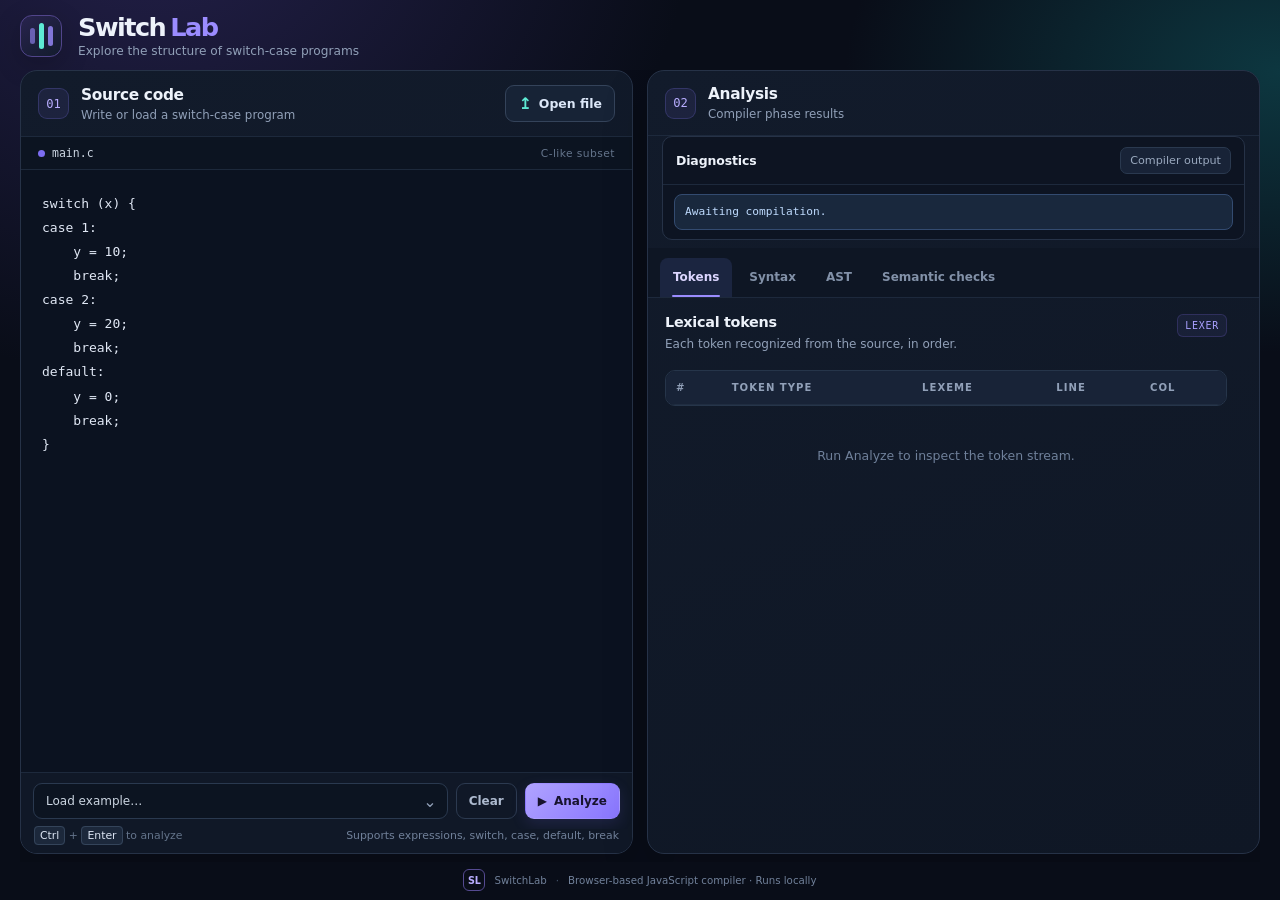
==== frontend/index.html @ 9bda3743 "Add frontend switch-case compiler" ====
<!doctype html>
<html lang="en">
<head>
  <meta charset="utf-8">
  <meta name="viewport" content="width=device-width, initial-scale=1">
  <meta name="theme-color" content="#0b1020">
  <title>SwitchLab — Compiler Front End</title>
  <link rel="stylesheet" href="style.css">
</head>
<body>
  <div class="app-shell">
    <header class="topbar">
      <div class="brand">
        <div class="brand-mark" aria-hidden="true"><span></span><span></span><span></span></div>
        <div class="brand-copy">
          <h1>Switch<span>Lab</span></h1>
          <p class="subtitle">Explore the structure of switch-case programs</p>
        </div>
      </div>
    </header>

    <main>
      <section id="fatal-error" class="fatal-error" hidden role="alert">
        <strong class="fatal-title">Compiler unavailable</strong>
        <p class="fatal-detail"></p>
      </section>

      <div class="workspace">
        <section class="editor-panel panel" aria-labelledby="source-heading">
          <div class="panel-heading editor-heading">
            <div class="heading-title">
              <span class="section-kicker">01</span>
              <div><h2 id="source-heading">Source code</h2><p>Write or load a switch-case program</p></div>
            </div>
            <label class="file-button" for="file-input"><span aria-hidden="true">↥</span> Open file</label>
            <input id="file-input" type="file" accept=".c,.txt,text/plain" hidden>
          </div>

          <div class="editor-meta"><span class="file-pill"><span class="file-dot"></span> main.c</span><span class="editor-language">C-like subset</span></div>
          <label class="sr-only" for="source-editor">C source code</label>
          <textarea id="source-editor" spellcheck="false" autocapitalize="off" autocomplete="off" aria-label="C source code" placeholder="switch (x) {&#10;  case 1:&#10;    y = 10; break;&#10;  default:&#10;    y = 0; break;&#10;}"></textarea>

          <div class="editor-controls">
            <div class="sample-control"><label class="sr-only" for="example-select">Load sample program</label><span class="control-icon" aria-hidden="true">⌄</span><select id="example-select"></select></div>
            <button id="btn-clear" class="button button-quiet" type="button">Clear</button>
  
            <button id="btn-analyze" class="button button-primary" type="button"><span aria-hidden="true">▶</span> Analyze</button>
          </div>
          <div class="editor-footer"><span><kbd>Ctrl</kbd> + <kbd>Enter</kbd> to analyze</span><span class="scope-note">Supports expressions, switch, case, default, break</span></div>
        </section>

        <section class="results-panel panel" aria-labelledby="results-heading">
          <div class="panel-heading results-heading">
            <div class="heading-title">
              <span class="section-kicker">02</span>
              <div><h2 id="results-heading">Analysis</h2><p>Compiler phase results</p></div>
            </div>
          </div>

          <section class="diagnostics-panel" aria-label="Compiler diagnostics">
            <div class="diagnostics-heading">
              <div><h3>Diagnostics</h3></div>
              <span id="console-status" class="console-status">Awaiting compilation</span>
            </div>
            <div id="console-messages" class="console-messages"><p class="empty-state">Analyze your source.</p></div>
          </section>

          <div class="tabs" role="tablist" aria-label="Analysis result categories">
            <button role="tab" id="tab-tokens" data-tab="tokens" aria-selected="true" class="tab--active" type="button">Tokens</button>
            <button role="tab" id="tab-parse" data-tab="parse" aria-selected="false" type="button">Syntax</button>
            <button role="tab" id="tab-ast" data-tab="ast" aria-selected="false" type="button">AST</button>
            <button role="tab" id="tab-semantics" data-tab="semantics" aria-selected="false" type="button">Semantic checks</button>
          </div>

          <section class="tab-panel tab-panel--active" data-tab="tokens" role="tabpanel" aria-labelledby="tab-tokens" aria-hidden="false">
            <div class="panel-intro"><div><h3>Lexical tokens</h3><p>Each token recognized from the source, in order.</p></div><span class="mini-tag">LEXER</span></div>
            <div class="table-wrap">
              <table><thead><tr><th>#</th><th>Token type</th><th>Lexeme</th><th>Line</th><th>Col</th></tr></thead><tbody id="tokens-body"></tbody></table>
            </div>
            <p id="tokens-empty" class="empty-state">Run Analyze to inspect the token stream.</p>
          </section>

          <section class="tab-panel" data-tab="parse" role="tabpanel" aria-labelledby="tab-parse" aria-hidden="true">
            <div class="panel-intro"><div><h3>Syntax analysis</h3><p>Whether the input matches the implemented grammar.</p></div><span class="mini-tag">PARSER</span></div>
            <div id="parse-status" class="parse-status parse-status--idle"><span class="status-icon">◷</span> Awaiting analysis</div>
            <pre id="parse-error" class="error-detail" hidden></pre>
          </section>

          <section class="tab-panel" data-tab="ast" role="tabpanel" aria-labelledby="tab-ast" aria-hidden="true">
            <div class="panel-intro"><div><h3>Abstract syntax tree</h3></div><span class="mini-tag">AST</span></div>
            <div id="ast-root"></div>
            <p id="ast-empty" class="empty-state">No AST yet. Analyze a valid program first.</p>
          </section>

          <section class="tab-panel" data-tab="semantics" role="tabpanel" aria-labelledby="tab-semantics" aria-hidden="true">
            <div class="panel-intro"><div><h3>Semantic checks</h3><p>Checks implemented by this mini compiler.</p></div><span class="mini-tag">SEMANTICS</span></div>
            <div id="sem-status" class="sem-status sem-status--idle"><span class="status-icon">◷</span> Awaiting analysis</div>
            <div id="sem-list"></div>
          </section>
        </section>
      </div>

    </main>
    <footer><span class="footer-mark">SL</span><span>SwitchLab</span><span class="footer-separator">·</span><span>Browser-based JavaScript compiler · Runs locally</span></footer>
  </div>
  <script src="engines/js-compiler.js"></script>
  <script src="app.js"></script>
</body>
</html>
---- frontend/style.css ----
:root{color-scheme:dark;--bg:#090d18;--panel:#111827;--panel-2:#0d1422;--line:#263247;--line-soft:#1d293c;--text:#edf2fa;--muted:#91a0b8;--subtle:#64748b;--accent:#9b8cff;--accent-strong:#7965f4;--cyan:#5eead4;--red:#fb7185;--yellow:#fbbf24;--green:#6ee7b7;font-family:Inter,ui-sans-serif,system-ui,-apple-system,"Segoe UI",sans-serif;background:var(--bg);color:var(--text);font-synthesis:none}
*{box-sizing:border-box}
body{margin:0;min-height:100vh;background:radial-gradient(ellipse at 12% -12%,#24204b 0,transparent 34%),radial-gradient(ellipse at 100% 8%,#0d3740 0,transparent 24%),var(--bg)}
button,select,textarea{font:inherit}
button,select,label{ -webkit-tap-highlight-color:transparent}
button:focus-visible,select:focus-visible,label:focus-visible,textarea:focus-visible{outline:2px solid var(--cyan);outline-offset:3px}
.app-shell{width:min(1540px,calc(100% - 56px));margin:0 auto}
.topbar{display:flex;align-items:center;justify-content:space-between;gap:24px;padding:34px 0 28px}
.brand{display:flex;align-items:center;gap:16px;min-width:0}
.brand-mark{width:54px;height:54px;border:1px solid #51458b;border-radius:17px;display:flex;align-items:center;justify-content:center;gap:4px;background:linear-gradient(145deg,#28234e,#131c2d);box-shadow:0 8px 28px #0003;flex-shrink:0}
.brand-mark span{display:block;width:5px;border-radius:4px;background:var(--accent)}
.brand-mark span:nth-child(1){height:16px;opacity:.6}.brand-mark span:nth-child(2){height:26px;background:var(--cyan)}.brand-mark span:nth-child(3){height:20px;opacity:.8}
.eyebrow{font-size:.68rem;font-weight:800;letter-spacing:.16em;color:#b3a8ff;margin:0 0 5px}
.brand h1{font-size:clamp(1.7rem,3vw,2.25rem);line-height:1.1;letter-spacing:-.06em;margin:0;font-weight:800}
.brand h1 span{color:var(--accent);margin-left:5px}
.subtitle{margin:7px 0 0;color:var(--muted);font-size:.88rem}
main{padding-bottom:10px}
.workspace{display:grid;grid-template-columns:minmax(360px,.94fr) minmax(0,1.06fr);gap:18px;align-items:stretch}
.panel{background:linear-gradient(160deg,#121b2b 0%,#0f1725 100%);border:1px solid var(--line);border-radius:17px;overflow:hidden;box-shadow:0 18px 50px #0002;min-width:0}
.panel-heading{display:flex;align-items:center;justify-content:space-between;gap:12px;padding:19px 21px;border-bottom:1px solid var(--line-soft)}
.heading-title{display:flex;align-items:center;gap:12px;min-width:0}
.section-kicker{display:grid;place-items:center;width:31px;height:31px;border-radius:9px;background:#8b7aff18;border:1px solid #8b7aff36;color:#b8adff;font:500 .76rem "DM Mono",monospace;flex-shrink:0}
.panel-heading h2{font-size:.96rem;letter-spacing:-.02em;margin:0;font-weight:800}
.panel-heading p{font-size:.74rem;color:var(--muted);margin:4px 0 0}
.file-button{display:inline-flex;align-items:center;gap:7px;padding:8px 12px;background:#172336;border:1px solid #34435a;border-radius:9px;color:#dce7f8;font-size:.78rem;font-weight:700;cursor:pointer;white-space:nowrap;transition:background .16s,border-color .16s}
.file-button:hover{background:#202f46;border-color:#586987}.file-button span{font-size:1rem;color:var(--cyan)}
.editor-meta{display:flex;align-items:center;justify-content:space-between;padding:11px 17px;background:#0c1421;border-bottom:1px solid #1d293b}
.file-pill{display:flex;align-items:center;gap:7px;color:#cbd5e1;font:500 .72rem "DM Mono",monospace}
.file-dot{width:7px;height:7px;border-radius:50%;background:#7c6df1}
.editor-language{color:var(--subtle);font-size:.67rem;letter-spacing:.04em}
#source-editor{display:block;width:100%;min-height:420px;resize:vertical;border:0;outline:0;border-radius:0;background:#0b1220;color:#e1e8f5;padding:22px 21px;font:13px/1.85 "DM Mono","Cascadia Code",Consolas,monospace;tab-size:4;caret-color:var(--cyan)}
#source-editor::selection{background:#6255aa88}#source-editor:focus{box-shadow:inset 3px 0 0 var(--accent)}
.editor-controls{display:flex;align-items:center;gap:8px;flex-wrap:wrap;padding:14px 15px;border-top:1px solid var(--line-soft);background:#101827}
.sample-control{position:relative;display:flex;align-items:center;flex:1;min-width:150px}
.sample-control select{width:100%;min-width:0;appearance:none;background:#0c1421;border:1px solid #2a394f;border-radius:9px;color:#cbd5e1;padding:10px 30px 10px 12px;font-size:.75rem;cursor:pointer}
.control-icon{position:absolute;right:11px;color:var(--muted);pointer-events:none;font-size:1rem}
.button{display:inline-flex;align-items:center;justify-content:center;gap:7px;border:1px solid transparent;border-radius:9px;padding:10px 12px;font-size:.75rem;font-weight:800;cursor:pointer;white-space:nowrap;transition:transform .15s,background .15s,border-color .15s,opacity .15s}
.button:active{transform:translateY(1px)}
.button-primary{background:linear-gradient(135deg,#b0a3ff,#8875ff);color:#17132e;box-shadow:0 5px 15px #8270ff24}.button-primary:hover{background:linear-gradient(135deg,#c0b7ff,#9b8cff)}.button-primary:disabled{opacity:.6;cursor:wait}
.button-secondary{background:#1a2639;border-color:#33445d;color:#d4def0}.button-secondary:hover{background:#24334b}
.button-quiet{background:transparent;border-color:#2c3a50;color:#aebbd0}.button-quiet:hover{background:#1b2739;color:#e2e8f0}
.toggle-state{font-size:.65rem;color:inherit;opacity:.72;border-left:1px solid currentColor;padding-left:7px;margin-left:1px}
.button[aria-pressed="true"]{background:#2b2850;border-color:#8270ff;color:#d9d3ff}
.editor-footer{display:flex;align-items:center;justify-content:space-between;gap:12px;padding:0 17px 15px;background:#101827;color:var(--subtle);font-size:.68rem}
kbd{font:inherit;padding:2px 5px;background:#1c283b;border:1px solid #34445a;border-radius:4px;color:#dbe4f3}
.scope-note{color:#71819a;text-align:right}
.tabs{display:flex;gap:4px;padding:10px 12px 0;border-bottom:1px solid var(--line-soft);overflow-x:auto;scrollbar-width:thin;background:#0e1624}
.tabs [role=tab]{position:relative;flex-shrink:0;border:0;border-radius:8px 8px 0 0;background:transparent;color:#8291a8;padding:12px 13px 13px;cursor:pointer;font-size:.75rem;font-weight:800;white-space:nowrap;transition:color .15s,background .15s}
.tabs [role=tab]:hover{color:#dce5f4;background:#182438}
.tabs [aria-selected=true]{background:#1b2540;color:#dcd6ff}
.tabs [aria-selected=true]::after{content:"";position:absolute;bottom:0;left:12px;right:12px;height:2px;border-radius:3px;background:var(--accent)}
.tab-panel{display:none;padding:21px 21px 24px;min-height:440px}.tab-panel--active{display:block}
.panel-intro{display:flex;align-items:flex-start;justify-content:space-between;gap:12px;margin-bottom:17px}
.panel-intro h3{font-size:.9rem;margin:0;letter-spacing:-.02em}.panel-intro p{font-size:.75rem;line-height:1.5;color:var(--muted);margin:5px 0 0}
.mini-tag{font:500 .62rem "DM Mono",monospace;letter-spacing:.08em;color:#a9a0ff;border:1px solid #6557b64a;background:#8b7aff12;padding:5px 7px;border-radius:6px;white-space:nowrap}
.table-wrap{overflow:auto;max-height:460px;border:1px solid #26354a;border-radius:10px}
table{width:100%;border-collapse:collapse;text-align:left;font-size:.76rem}
thead{position:sticky;top:0;z-index:1}
th{font-size:.63rem;text-transform:uppercase;letter-spacing:.1em;color:#91a0b8;background:#182337;font-weight:800}
th,td{padding:11px 10px;border-bottom:1px solid #202d41}
tbody tr:last-child td{border-bottom:0}tbody tr:hover td{background:#172235}
td{color:#d8e1ef}td code,.td-lexeme code{font:500 .75rem "DM Mono",monospace;color:#e5dfff}
.td-index,.td-line{font: .72rem "DM Mono",monospace;color:#8494ad}
.token-badge{display:inline-block;padding:4px 7px;border-radius:5px;background:#24314a;color:#c5d2eb;font:500 .64rem "DM Mono",monospace}
.tok-keyword{background:#302b55;color:#d5ccff}.tok-number{background:#173b3c;color:#8cebd7}.tok-ident{background:#20344e;color:#b9d7ff}.tok-punct{background:#2b3445;color:#cbd5e1}.tok-operator{background:#3b3021;color:#f4c890}.tok-invalid{background:#512634;color:#ffc0cc}
.empty-state{padding:27px 14px;text-align:center;color:#6f809a;font-size:.78rem;line-height:1.6}
.parse-status,.sem-status{padding:15px 16px;border-radius:10px;font-size:.82rem;line-height:1.6;border:1px solid transparent}
.parse-status--idle,.sem-status--idle{background:#172235;border-color:#29384e;color:#9eacc1}
.parse-status--ok,.sem-status--ok{background:#10342f;border-color:#1e5b4e;color:#9df0d2}
.parse-status--error,.sem-status--error{background:#3b202c;border-color:#733747;color:#ffc3ce}
.sem-status--skip{background:#342c1a;border-color:#665225;color:#f9dc88}
.status-icon{margin-right:7px}
.error-detail{white-space:pre-wrap;overflow-wrap:anywhere;background:#1e1624;border:1px solid #653348;border-radius:10px;padding:14px;color:#ffc5d0;font:12px/1.7 "DM Mono",monospace;margin-top:13px}
.ast-list{list-style:none;margin:8px 0 8px 16px;padding-left:15px;border-left:1px solid #34415b}
.ast-node{margin:8px 0;color:#cbd5e1;font-size:.8rem}.ast-icon{display:inline-block;width:23px;color:#8e9bb2}.ast-label{font-weight:800;color:#cfc7ff}.ast-detail{margin-left:6px;color:#91a9ce}.ast-node--case>.ast-label{color:#79e7c4}.ast-node--default>.ast-label{color:#f6d078}
.diag-card{display:flex;gap:10px;margin-top:10px;padding:13px 14px;border-radius:9px;background:#2b202c;border:1px solid #553343;color:#fecdd3;font-size:.8rem;line-height:1.55;overflow-wrap:anywhere}
.diag-card--warning{background:#342d1d;color:#fde68a;border-color:#64512a}.diag-card--info{background:#1b2a40;color:#bfdbfe;border-color:#334b70}
.console-panel{margin-top:18px}
.console-heading{padding-top:15px;padding-bottom:15px}
.console-status{font-size:.7rem;color:#9aa9bf;background:#182337;border:1px solid #2a394f;padding:6px 9px;border-radius:7px}
.console-messages{padding:14px 18px 18px;display:grid;gap:8px;min-height:66px}
.console-message{padding:11px 13px;border-radius:8px;font:12px/1.6 "DM Mono",monospace;overflow-wrap:anywhere}
.console-message--success{background:#10342f;border:1px solid #245b4f;color:#9df0d2}.console-message--error{background:#3b202c;border:1px solid #73404e;color:#ffc3ce}.console-message--warning{background:#342d1d;border:1px solid #64512a;color:#fde68a}.console-message--info{background:#19283d;border:1px solid #334b70;color:#bfdbfe}
.fatal-error{padding:15px 18px;margin-bottom:16px;background:#3b202c;border:1px solid #804052;border-radius:12px;color:#fecdd3}.fatal-title{display:block;font-weight:800}.fatal-detail{margin:5px 0 0;font-size:.85rem;line-height:1.5}
.token-row{animation:fade-in .18s ease both}
footer{display:flex;align-items:center;justify-content:center;gap:9px;padding:25px 0 30px;color:#71819a;font-size:.7rem}
.footer-mark{display:grid;place-items:center;width:22px;height:22px;border:1px solid #554a91;border-radius:6px;color:#b9adff;font-size:.6rem;font-weight:800}.footer-separator{color:#46556b}
.sr-only{position:absolute;width:1px;height:1px;padding:0;margin:-1px;overflow:hidden;clip:rect(0,0,0,0);white-space:nowrap;border:0}
[hidden]{display:none!important}
@keyframes fade-in{from{opacity:0;transform:translateY(3px)}to{opacity:1;transform:translateY(0)}}
.editor--shake{animation:shake .35s ease}@keyframes shake{0%,100%{transform:translateX(0)}25%,75%{transform:translateX(-3px)}50%{transform:translateX(3px)}}
@media(max-width:1050px){.app-shell{width:min(100% - 32px,900px)}.workspace{grid-template-columns:1fr}.tab-panel{min-height:320px}#source-editor{min-height:350px}.topbar{padding-top:25px}}
@media(max-width:600px){.app-shell{width:calc(100% - 20px)}.topbar{align-items:flex-start;flex-direction:column;padding:22px 0 18px;gap:17px}.brand-mark{width:45px;height:45px;border-radius:14px}.brand{gap:12px}.subtitle{font-size:.8rem}.panel{border-radius:13px}.panel-heading{padding:15px}.heading-title{gap:9px}.panel-heading p{font-size:.68rem}.section-kicker{width:28px;height:28px}.editor-heading{align-items:flex-start}.file-button{padding:8px 9px;font-size:.72rem}#source-editor{min-height:300px;padding:17px 14px;font-size:12px}.editor-controls{padding:11px;gap:7px}.sample-control{flex-basis:100%}.editor-controls .button{flex:1;padding:10px 8px;font-size:.68rem}.editor-footer{padding:0 12px 13px;font-size:.62rem}.scope-note{max-width:48%}.tabs{padding-inline:7px}.tabs [role=tab]{padding:11px 10px;font-size:.69rem}.tab-panel{padding:16px 13px 18px}.panel-intro h3{font-size:.84rem}.panel-intro p{font-size:.69rem}.console-heading{align-items:flex-start}.console-heading .heading-title{align-items:flex-start}.console-messages{padding:11px}.footer-separator{display:none}footer{flex-wrap:wrap;font-size:.63rem}}


.ast-node--expression{border-left:2px solid #52607a;padding-left:.65rem;margin:.3rem 0;color:#c8d2e2}

/* Compact diagnostic report sits inside the analysis panel so results are visible without page scrolling. */
.diagnostics-panel{margin:0 14px 8px;border:1px solid var(--line);border-radius:10px;background:#0d1422;overflow:hidden}
.diagnostics-heading{display:flex;align-items:center;justify-content:space-between;gap:12px;padding:10px 13px;border-bottom:1px solid var(--line-soft)}
.diagnostics-heading h3{margin:0;font-size:.78rem;letter-spacing:-.01em}
.diagnostics-heading p{margin:3px 0 0;color:var(--muted);font-size:.65rem}
.diagnostics-panel .console-messages{padding:9px 11px;display:grid;gap:6px;min-height:42px}
.diagnostics-panel .console-messages .empty-state{padding:8px 4px;text-align:left;font-size:.7rem}
.diagnostics-panel .console-message{padding:8px 10px;font-size:.7rem}
@media(max-width:600px){.diagnostics-panel{margin:0 8px 8px}.diagnostics-heading{align-items:flex-start;padding:9px 10px}.diagnostics-panel .console-messages{padding:8px}.diagnostics-panel .console-message{font-size:.68rem}}


/* Viewport-locked IDE workspace: fixed outer shell, independent inner panes. */
html,
body {
  width: 100%;
  height: 100%;
  min-height: 0;
  margin: 0;
  overflow: hidden;
}

body {
  height: 100vh;
  height: 100dvh;
}

.app-shell {
  width: min(100%, 1680px);
  height: 100vh;
  height: 100dvh;
  margin: 0 auto;
  padding: 0 20px;
  display: flex;
  flex-direction: column;
  overflow: hidden;
}

.topbar {
  flex: 0 0 auto;
  padding: 13px 0 12px;
}

.brand-mark {
  width: 42px;
  height: 42px;
  border-radius: 12px;
}

.brand h1 {
  font-size: clamp(1.35rem, 2vw, 1.8rem);
}

.subtitle {
  margin-top: 3px;
  font-size: .76rem;
}

main {
  flex: 1 1 auto;
  min-height: 0;
  display: flex;
  flex-direction: column;
  overflow: hidden;
  padding: 0 0 8px;
}

.workspace {
  flex: 1 1 auto;
  min-height: 0;
  height: 100%;
  display: grid;
  grid-template-columns: minmax(0, 1fr) minmax(0, 1fr);
  gap: 14px;
  align-items: stretch;
}

.panel {
  height: 100%;
  min-height: 0;
  display: flex;
  flex-direction: column;
  overflow: hidden;
}

.panel-heading {
  flex: 0 0 auto;
  padding: 14px 17px;
}

.editor-meta,
.editor-controls,
.editor-footer {
  flex: 0 0 auto;
}

.editor-meta {
  padding-top: 9px;
  padding-bottom: 9px;
}

#source-editor {
  flex: 1 1 auto;
  width: 100%;
  height: 0;
  min-height: 0;
  resize: none;
  overflow: auto;
  overscroll-behavior: contain;
}

.editor-controls {
  padding: 10px 12px;
}

.editor-footer {
  padding: 0 13px 11px;
}

.results-panel {
  min-height: 0;
  overflow: hidden;
}

.diagnostics-panel {
  flex: 0 0 auto;
  min-height: 0;
  max-height: 25%;
  display: flex;
  flex-direction: column;
}

.diagnostics-heading {
  flex: 0 0 auto;
}

.diagnostics-panel .console-messages {
  min-height: 0;
  max-height: 88px;
  overflow-y: auto;
  overscroll-behavior: contain;
}

.tabs {
  flex: 0 0 auto;
  min-width: 0;
}

.tab-panel {
  flex: 1 1 0;
  min-height: 0;
  height: 0;
  overflow: auto;
  overscroll-behavior: contain;
  scrollbar-gutter: stable;
  padding: 16px 17px 20px;
}

.tab-panel--active {
  display: block;
  flex: 1 1 0;
  min-height: 0;
  height: 0;
  overflow: auto;
}

.table-wrap {
  max-height: none;
  max-width: 100%;
  overflow: auto;
  overscroll-behavior: contain;
}

#ast-root {
  min-width: 0;
  max-width: 100%;
  overflow-wrap: anywhere;
}

.ast-list {
  max-width: 100%;
  overflow-wrap: anywhere;
}

.ast-node {
  min-width: 0;
  overflow-wrap: anywhere;
}

.ast-detail {
  overflow-wrap: anywhere;
}

footer {
  flex: 0 0 auto;
  padding: 7px 0 9px;
  font-size: .64rem;
}

.fatal-error {
  flex: 0 0 auto;
  margin-bottom: 8px;
  max-height: 110px;
  overflow: auto;
}

/* Keep the split workspace usable on tablets and compact screens. */
@media (max-width: 1050px) {
  .app-shell {
    width: 100%;
    padding: 0 12px;
  }

  .workspace {
    grid-template-columns: minmax(0, 1fr) minmax(0, 1fr);
    gap: 10px;
  }

  .panel-heading {
    padding: 12px;
  }

  .heading-title {
    gap: 8px;
  }

  .panel-heading p {
    font-size: .66rem;
  }

  .tab-panel {
    padding: 13px 12px 16px;
  }

  .tabs [role="tab"] {
    padding: 10px 9px 11px;
    font-size: .68rem;
  }

  .editor-footer {
    gap: 7px;
    font-size: .61rem;
  }
}

@media (max-width: 700px) {
  .app-shell {
    padding: 0 8px;
  }

  .topbar {
    padding: 9px 0;
  }

  .brand-mark {
    width: 34px;
    height: 34px;
    border-radius: 10px;
  }

  .brand {
    gap: 10px;
  }

  .subtitle {
    font-size: .68rem;
  }

  .workspace {
    grid-template-columns: minmax(0, 1fr);
    grid-template-rows: minmax(0, 1fr) minmax(0, 1fr);
    gap: 8px;
  }

  .panel-heading {
    padding: 9px 11px;
  }

  .section-kicker {
    width: 25px;
    height: 25px;
  }

  .editor-meta {
    padding: 6px 10px;
  }

  .editor-controls {
    gap: 6px;
    padding: 7px;
  }

  .sample-control {
    min-width: 0;
  }

  .editor-controls .button,
  .sample-control select {
    padding-top: 7px;
    padding-bottom: 7px;
  }

  .editor-footer {
    padding: 0 9px 7px;
    font-size: .56rem;
  }

  .diagnostics-panel {
    max-height: 24%;
    margin: 0 6px 5px;
  }

  .diagnostics-panel .console-messages {
    max-height: 48px;
    padding: 5px 7px;
  }

  .diagnostics-heading {
    padding: 6px 8px;
  }

  .tabs {
    padding: 5px 5px 0;
  }

  .tabs [role="tab"] {
    padding: 7px 8px 8px;
    font-size: .62rem;
  }

  .tab-panel {
    padding: 10px 9px 12px;
  }

  .panel-intro {
    margin-bottom: 10px;
  }

  footer {
    padding: 5px 0;
    font-size: .56rem;
  }
}
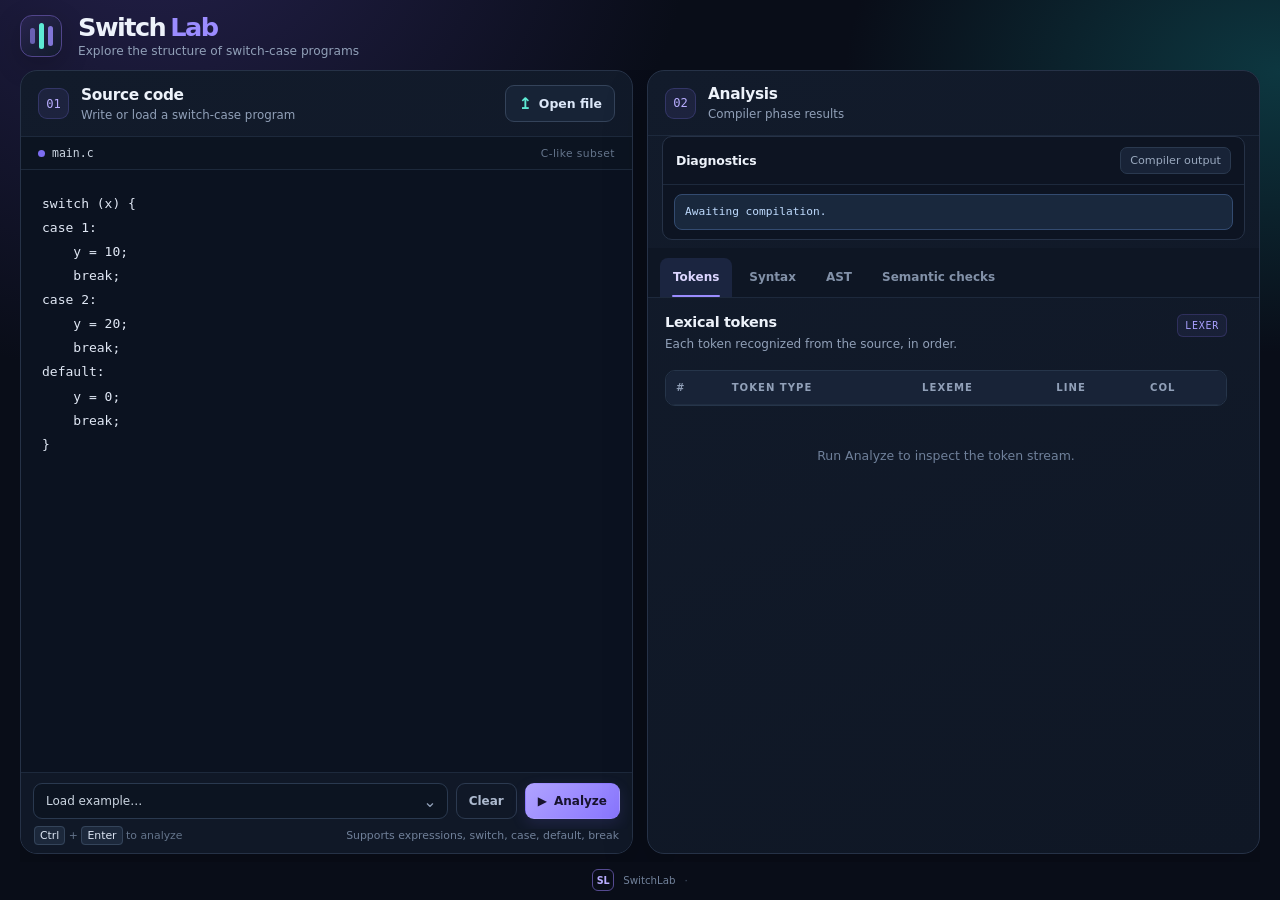
==== commit c2e620a7: "Remove descriptoon from footer" ====
--- a/frontend/index.html
+++ b/frontend/index.html
@@ -101,7 +101,7 @@
       </div>
 
     </main>
-    <footer><span class="footer-mark">SL</span><span>SwitchLab</span><span class="footer-separator">·</span><span>Browser-based JavaScript compiler · Runs locally</span></footer>
+    <footer><span class="footer-mark">SL</span><span>SwitchLab</span><span class="footer-separator">·</span></footer>
   </div>
   <script src="engines/js-compiler.js"></script>
   <script src="app.js"></script>
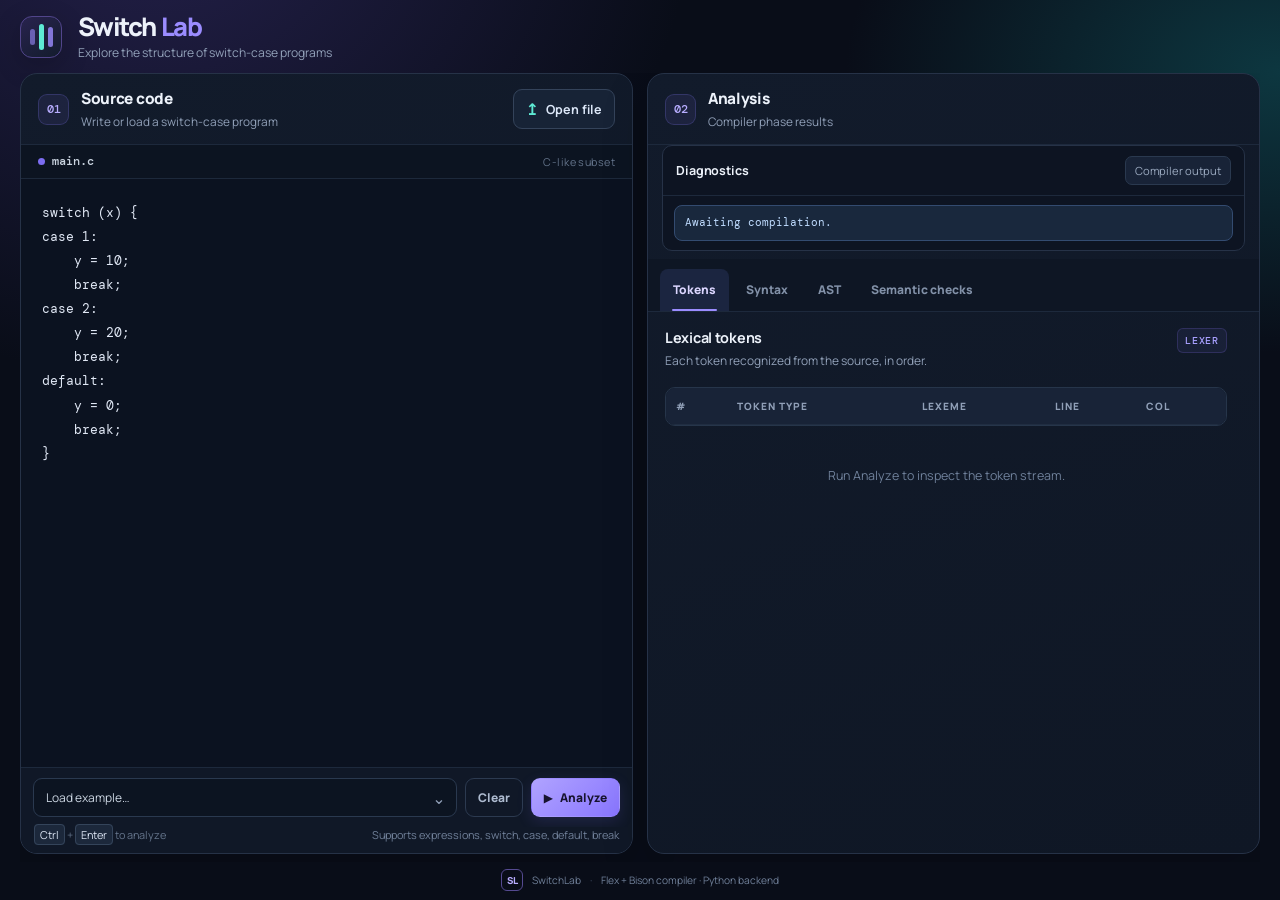
==== commit bccbc798: "Replace JavaScript compiler with C implementation" ====
--- a/frontend/index.html
+++ b/frontend/index.html
@@ -101,9 +101,10 @@
       </div>
 
     </main>
-    <footer><span class="footer-mark">SL</span><span>SwitchLab</span><span class="footer-separator">·</span></footer>
+    <footer><span class="footer-mark">SL</span><span>SwitchLab</span><span class="footer-separator">·</span><span>Flex + Bison compiler · Python backend</span></footer>
   </div>
-  <script src="engines/js-compiler.js"></script>
+  <script src="engine.interface.js"></script>
+  <script src="engines/backend.js"></script>
   <script src="app.js"></script>
 </body>
 </html>
--- a/frontend/style.css
+++ b/frontend/style.css
@@ -1,4 +1,5 @@
-:root{color-scheme:dark;--bg:#090d18;--panel:#111827;--panel-2:#0d1422;--line:#263247;--line-soft:#1d293c;--text:#edf2fa;--muted:#91a0b8;--subtle:#64748b;--accent:#9b8cff;--accent-strong:#7965f4;--cyan:#5eead4;--red:#fb7185;--yellow:#fbbf24;--green:#6ee7b7;font-family:Inter,ui-sans-serif,system-ui,-apple-system,"Segoe UI",sans-serif;background:var(--bg);color:var(--text);font-synthesis:none}
+@import url('https://fonts.googleapis.com/css2?family=DM+Mono:wght@400;500&family=Manrope:wght@400;500;600;700;800&display=swap');
+:root{color-scheme:dark;--bg:#090d18;--panel:#111827;--panel-2:#0d1422;--line:#263247;--line-soft:#1d293c;--text:#edf2fa;--muted:#91a0b8;--subtle:#64748b;--accent:#9b8cff;--accent-strong:#7965f4;--cyan:#5eead4;--red:#fb7185;--yellow:#fbbf24;--green:#6ee7b7;font-family:Manrope,Inter,ui-sans-serif,system-ui,-apple-system,"Segoe UI",sans-serif;background:var(--bg);color:var(--text);font-synthesis:none}
 *{box-sizing:border-box}
 body{margin:0;min-height:100vh;background:radial-gradient(ellipse at 12% -12%,#24204b 0,transparent 34%),radial-gradient(ellipse at 100% 8%,#0d3740 0,transparent 24%),var(--bg)}
 button,select,textarea{font:inherit}
